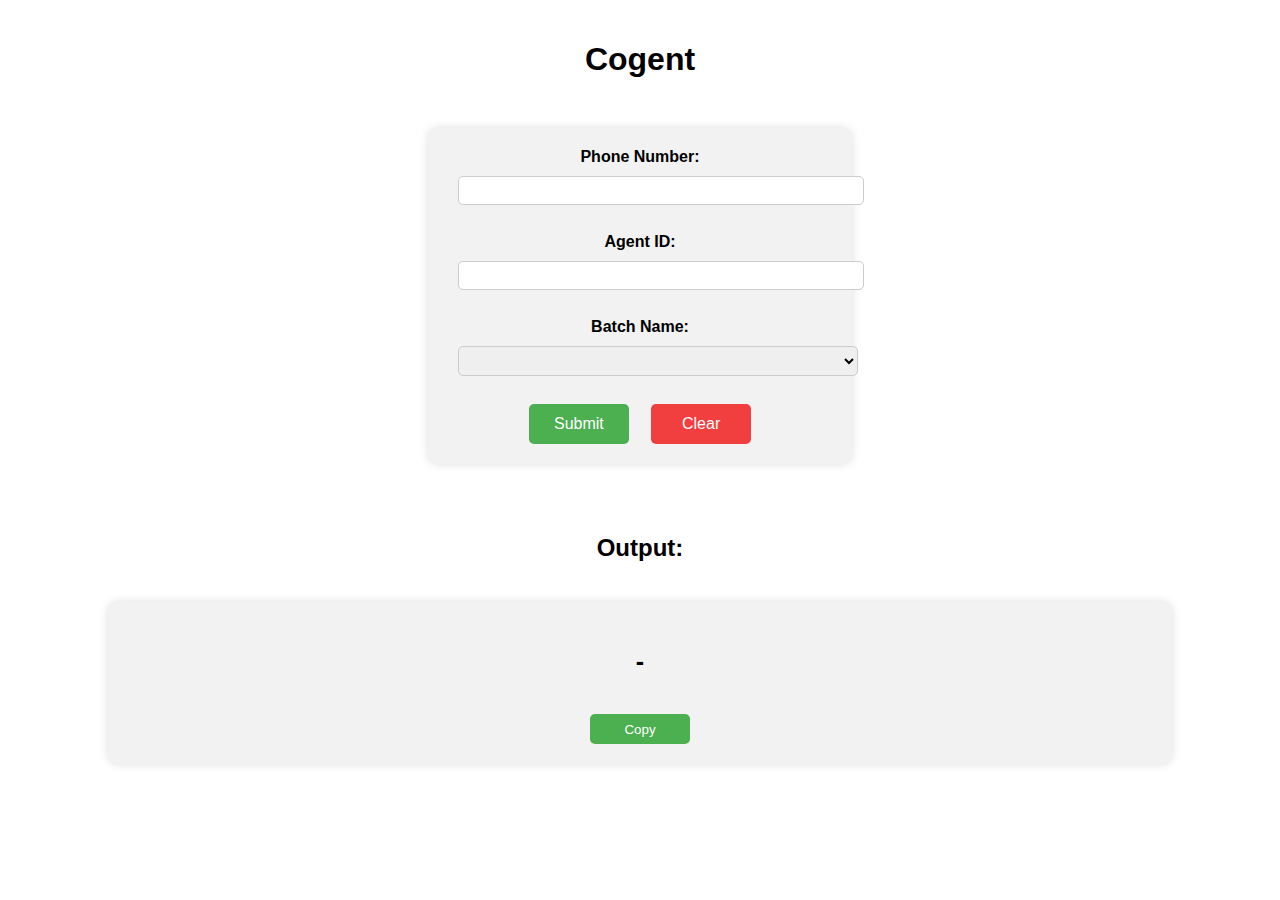
==== cogent.html @ eb61cd1e "Add files via upload" ====
<!DOCTYPE html>
    <html lang="en">

    <head>
        <meta charset="UTF-8">
        <meta http-equiv="X-UA-Compatible" content="IE=edge">
        <meta name="viewport" content="width=device-width, initial-scale=1.0">
        <title>Cogent</title>
        <link rel="stylesheet" href="style.css">
    </head>

    <body>
    
        <div id="main">
            <h1>Cogent</h1>
            <form onsubmit="handleSubmit(event)">
                <label>Phone Number:</label>
                <br>
                <input type="text" id="textInput">
                <br>
                <br>
                <label>Agent ID:</label>
                <br>
                <input name="namelist" id="namelist" list="list">
                <datalist id="list"></datalist>
            </input>
                <br>
                <br>
                <label>Batch Name:</label>
                <br>
                <select name="list1" id="list1">
                </select>
        
                <br>
                <br>
                <button type="submit" id="submit">Submit</button>&nbsp;&nbsp;&nbsp;&nbsp;&nbsp;<button type="button" onclick="window.location.reload()">Clear</button>
            </form>


            <label id="op-label">
                <h2>Output:</h2>
            </label>
            <div id="op">
                <h3 id="op-text">-</h3>
                <br>

                <button id="copy-btn">Copy</button>
            </div>
        </div>


        <script src="cogent.js"></script>
    </body>

    </html>
---- style.css ----
body {
    font-family: Arial, sans-serif;
    margin: 0;
    padding: 0;
  }
  
  #main {
    display: flex;
    flex-direction: column;
    align-items: center;
    margin-top: 20px;
  }
  
  form {
    display: inline-block;
    width: 30%;
    text-align:center;

    
    padding: 20px;
    background-color: #f2f2f2;
    border-radius: 10px;
    box-shadow: 0 0 10px #ddd;
  }
  h1{
    text-align: center;
    margin-bottom: 50px;
  }
  label {
    font-weight: bold;

  }
  
  input[type="text"]{
    width: 400px;
    height: 25px;
    border: 1px solid #ccc;
    border-radius: 5px;
    margin: 10px;
  }
  #namelist{
    width: 400px;
    height: 25px;
    border: 1px solid #ccc;
    border-radius: 5px;
    margin: 10px;
  }
  select {
    width: 400px;
    height: 30px;
    padding: 5px;
    border: 1px solid #ccc;
    border-radius: 5px;
    margin: 10px;
  }
  
  button[type="submit"]
  {
    font-size: 16px;
    width: 100px;
    height: 40px;
    background-color: #4CAF50;
    color: #fff;
    border: none;
    border-radius: 5px;
    cursor: pointer;
  }
  button[type="button"] {
    font-size: 16px;
    width: 100px;
    height: 40px;
    background-color: rgb(241, 62, 62);
    color: #fff;
    border: none;
    border-radius: 5px;
    cursor: pointer;
  }
  
  #op-label {
    margin-top: 50px;
  }
  
  #op {
    width: 80%;
    display: flex;
    flex-direction: column;
    align-items: center;
    padding: 20px;
    background-color: #f2f2f2;
    border-radius: 10px;
    box-shadow: 0 0 10px #ddd;
    margin-top: 20px;
    text-align: center;
    
  }
  h3{
    font-size: 25px;
  }
  #op-text {
    margin-bottom: 20px;
  }
  
  #copy-btn {
    width: 100px;
    height: 30px;
    background-color: #4CAF50;
    color: #fff;
    border: none;
    border-radius: 5px;
    cursor: pointer;
  }
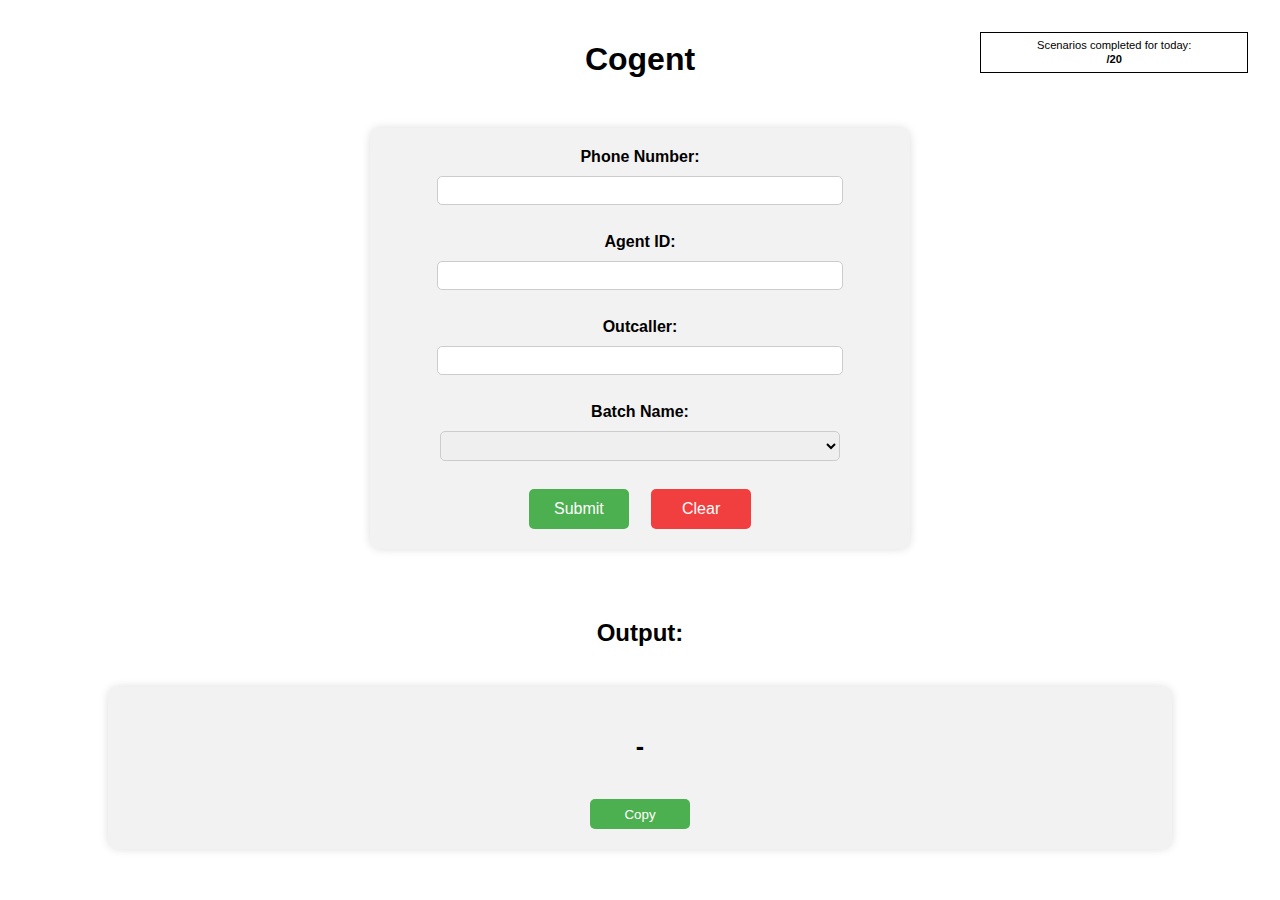
==== commit 72bca05c: "Add files via upload" ====
--- a/cogent.html
+++ b/cogent.html
@@ -1,55 +1,65 @@
-    <!DOCTYPE html>
-    <html lang="en">
+<!DOCTYPE html>
+<html lang="en">
 
-    <head>
-        <meta charset="UTF-8">
-        <meta http-equiv="X-UA-Compatible" content="IE=edge">
-        <meta name="viewport" content="width=device-width, initial-scale=1.0">
-        <title>Cogent</title>
-        <link rel="stylesheet" href="style.css">
-    </head>
+<head>
+    <meta charset="UTF-8">
+    <meta http-equiv="X-UA-Compatible" content="IE=edge">
+    <meta name="viewport" content="width=device-width, initial-scale=1.0">
+    <title>Cogent</title>
+    <link rel="stylesheet" href="style.css">
+</head>
 
-    <body>
+<body>
+    <div class="countercontainer">
+        <div id="countertext"> Scenarios completed for today: </div>
+        <strong><div id="counter"><span id="countermainelement"></span> /20</div></strong> 
+    </div>
+    <div id="main">
+        <h1>Cogent</h1>
+        <form onsubmit="handleSubmit(event)">
+            <label>Phone Number:</label>
+            <br>
+            <input type="text" id="textInput">
+            <br>
+            <br>
+            <label>Agent ID:</label>
+            <br>
+            <input name="namelist" id="namelist" list="list">
+            <datalist id="list"></datalist>
+            </input>
+            <br>
+            <br>
+            <label>Outcaller:</label>
+            <br>
+            <input name="selflist" id="selflist" list="selflist1">
+            <datalist id="selflist1"></datalist>
+            </input>
+            <br>
+            <br>
+            <label>Batch Name:</label>
+            <br>
+            <select name="list1" id="list1">
+            </select>
     
-        <div id="main">
-            <h1>Cogent</h1>
-            <form onsubmit="handleSubmit(event)">
-                <label>Phone Number:</label>
-                <br>
-                <input type="text" id="textInput">
-                <br>
-                <br>
-                <label>Agent ID:</label>
-                <br>
-                <input name="namelist" id="namelist" list="list">
-                <datalist id="list"></datalist>
-            </input>
-                <br>
-                <br>
-                <label>Batch Name:</label>
-                <br>
-                <select name="list1" id="list1">
-                </select>
-        
-                <br>
-                <br>
-                <button type="submit" id="submit">Submit</button>&nbsp;&nbsp;&nbsp;&nbsp;&nbsp;<button type="button" onclick="window.location.reload()">Clear</button>
-            </form>
+            <br>
+            <br>
+            <button type="submit" id="submit">Submit</button>&nbsp;&nbsp;&nbsp;&nbsp;&nbsp;<button type="button" onclick="window.location.reload()">Clear</button>
+        </form>
 
 
-            <label id="op-label">
-                <h2>Output:</h2>
-            </label>
-            <div id="op">
-                <h3 id="op-text">-</h3>
-                <br>
+        <label id="op-label">
+            <h2>Output:</h2>
+        </label>
+        <div id="op">
+            <h3 id="op-text">-</h3>
+            <br>
 
-                <button id="copy-btn">Copy</button>
-            </div>
+            <button id="copy-btn">Copy</button>
         </div>
+    </div>
 
 
-        <script src="cogent.js"></script>
-    </body>
+    <script src="cogent.js"></script>
+</body>
 
-    </html>+</html>--- a/style.css
+++ b/style.css
@@ -13,9 +13,11 @@
   
   form {
     display: inline-block;
-    width: 30%;
+    width: 80%;
+    max-width: 500px;
     text-align:center;
-
+    align-items: center;
+  
     
     padding: 20px;
     background-color: #f2f2f2;
@@ -28,30 +30,46 @@
   }
   label {
     font-weight: bold;
-
+  
   }
   
   input[type="text"]{
-    width: 400px;
+    width: 80%;
+    max-width: 400px;
     height: 25px;
     border: 1px solid #ccc;
     border-radius: 5px;
     margin: 10px;
+    align-items: center;
   }
   #namelist{
-    width: 400px;
+    width: 80%;
+    max-width: 400px;
     height: 25px;
     border: 1px solid #ccc;
     border-radius: 5px;
     margin: 10px;
+    align-items: center;
   }
+  #selflist{
+    width: 80%;
+    max-width: 400px;
+    height: 25px;
+    border: 1px solid #ccc;
+    border-radius: 5px;
+    margin: 10px;
+    align-items: center;
+  }
+  
   select {
-    width: 400px;
+    width: 80%;
+    max-width: 400px;
     height: 30px;
     padding: 5px;
     border: 1px solid #ccc;
     border-radius: 5px;
     margin: 10px;
+    align-items: center;
   }
   
   button[type="submit"]
@@ -109,4 +127,22 @@
     border-radius: 5px;
     cursor: pointer;
   }
-  +#countertext{
+  width: 100vw;
+}  
+  .countercontainer{
+    position: absolute;
+    display: flex;
+    top:2rem;
+    right: 2rem;
+    font-size: 0.7rem;
+    width: 20vw;
+    text-align: center;
+    line-height: 1.3;
+    font-family: Verdana, Geneva, Tahoma, sans-serif;
+    border: 0.4px solid black;
+    padding: 0.3rem;
+    justify-content: center;
+    align-items: center;
+    flex-wrap: wrap;
+  }